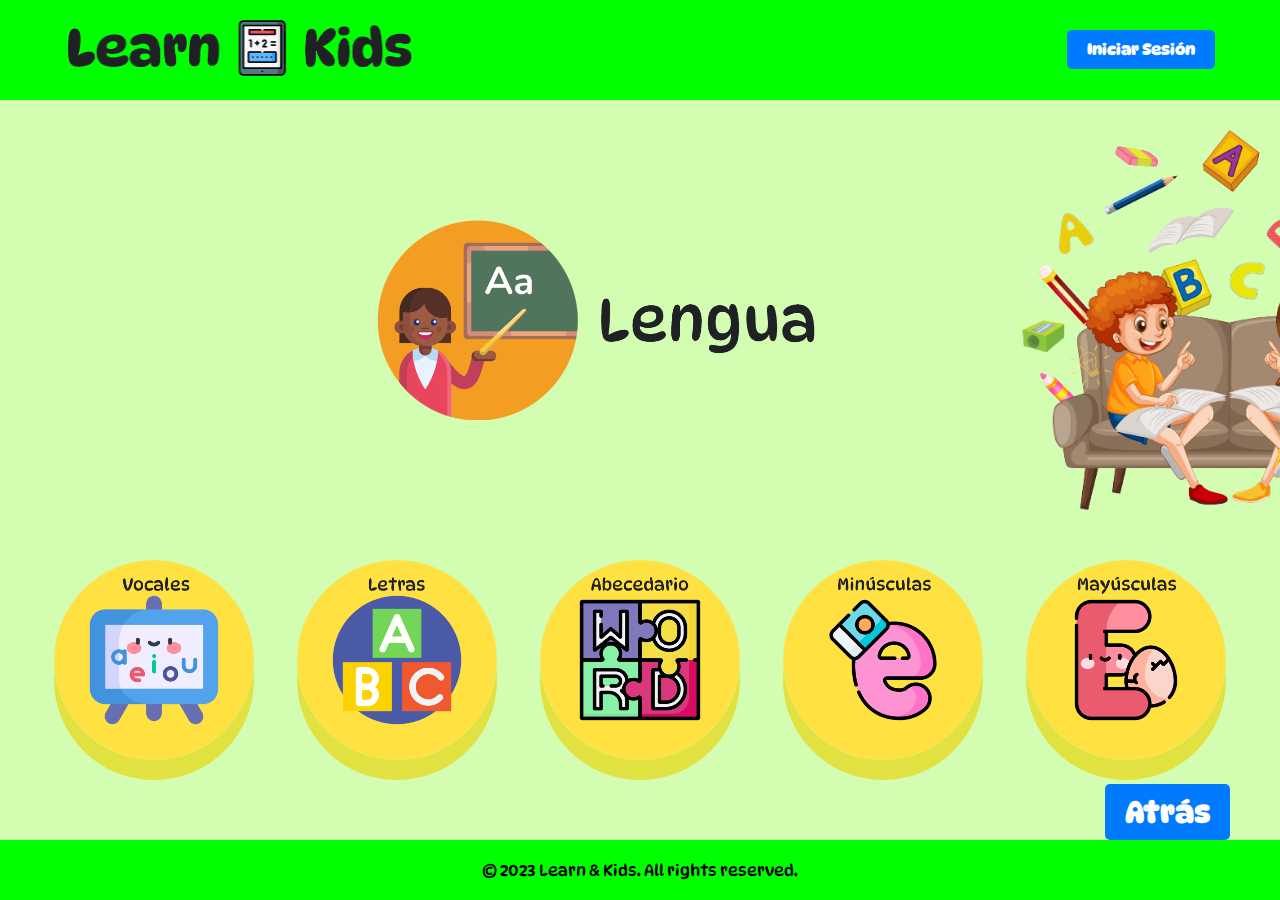
==== indexLengua.html @ 4221d2dc "web" ====
<!DOCTYPE html>
<html lang="en">
  <head>
    <meta charset="utf-8" />
    <link
      rel="apple-touch-icon"
      sizes="180x180"
      href="../favicon/apple-touch-icon.png"
    />
    <link
      rel="icon"
      type="image/png"
      sizes="32x32"
      href="../favicon/favicon-32x32.png"
    />
    <link
      rel="icon"
      type="image/png"
      sizes="16x16"
      href="../favicon/favicon-16x16.png"
    />
    <link rel="manifest" href="../favicon/site.webmanifest" />

    <title>Learn Kids</title>
    <meta charset="utf-8" />
    <meta
      name="viewport"
      content="width=device-width, user-scalable=no, minimum-scale=1.0, maximum-scale=1.0"
    />
    <link type="text/css" rel="stylesheet" href="index.css" />
  </head>
  <body>
    <header>
      <a href="index.html"><img src="images/logo.png"  alt="Logo"></a>
      <a class="button-session" href="#">Iniciar Sesión</a>
    </header>

    <div class="grid-container">
      <div>
        <img src="images/titLengua.png" alt="Big Image" class="big-image-izq">
      </div>
      <div>
        <img src="flaticon/bigLengua.png" alt="Big Image" class="big-image-der">
      </div>
    </div>

    <div class="image-container">
      <a href="vocales.html" class="button-image"><img src="images/vocales.png" alt="VOCALES"></a>
      <a href="page2.html" class="button-image"><img src="images/letras.png" alt="LETRAS"></a>
      <a href="indexLengua.html" class="button-image"><img src="images/abcde.png" alt="ABEDECEDARIO"></a>
      <a href="page4.html" class="button-image"><img src="images/minus.png" alt="MINÚSCULAS"></a>
      <a href="page5.html" class="button-image"><img src="images/mayus.png" alt="MAYÚSCULAS"></a>
    </div>

    <a class="button-back" href="index.html" ">Atrás</a>
    <footer>
      <p>&copy; 2023 Learn & Kids. All rights reserved.</p>
    </footer>
  </body>
</html>
---- index.css ----
@import url('https://fonts.googleapis.com/css2?family=DynaPuff:wght@400;500;600;700&display=swap');
* {
    font-family: 'DynaPuff', cursive;
  color: #000000;
  margin: 0;
  --headFootColor: rgb(0, 255, 1);
}

html, body {
    height: 100%;
    background-color: #d3fdb1;
  }

header {
  background-color: var(--headFootColor);
  color: white;
  display: flex;
  justify-content: space-between;
  align-items: center;
  padding: 15px;
}

/* Style the logo */
header img {
  height: auto;
  width: 350px;
  margin-left:50px;
}

footer {
    background-color: var(--headFootColor);
    color: white;
    display: flex;
    align-items: center;
    /* padding: 5px; */
    position: absolute;
    bottom: 0;
    width: 100%;
    height: 60px; /* adjust as needed */
    justify-content: center;
  }

/* Style the login link */
.button-session {
  background-color: #007bff;
  color: white;
  font-weight: bold;
  text-decoration: none;
  border-radius: 5px;
  padding: 10px 20px;
  transition: background-color 0.3s ease;
  margin-right: 50px;
}

.button-session:hover {
  background-color: #0062cc;
}

.button-back {
    font-size:30px;
    background-color: #007bff;
    color: white;
    font-weight: bold;
    text-decoration: none;
    border-radius: 5px;
    padding: 10px 20px;
    transition: background-color 0.3s ease;
    display: flex;
    align-items: center;
    /* padding: 5px; */
    position: absolute;
    margin-right:50px;
    right: 0;
  }
  
  .button-back:hover {
    background-color: #0062cc;
  }

.button-registration {
  background-color: #007bff;
  color: white;
  font-weight: bold;
  text-decoration: none;
  border-radius: 5px;
  padding: 10px 20px;
  transition: background-color 0.3s ease;
}

.button-registration:hover {
  background-color: #0062cc;
}

/* Center the container element */
.image-container {
  text-align: center;
  
}

/* Style the buttons */
.button-image {
  display: inline-block;
  border: none;
  /* background-color: #007bff; */
  color: white;
  font-weight: bold;
  text-decoration: none;
  text-align: center;
  margin: 20px ;
  /* margin: 10px; */
  border-radius: 50%;
  box-shadow:  0px 20px rgba(225, 225, 65, 1);
  /* box-sizing: content-box; */
  transition: box-shadow 0.4s ease-in-out, transform 0.4s ease-in-out; /* add a transition effect */
  cursor: pointer;
}

.button-image:hover {
  box-shadow: 10px 10px #0062cc;
  transform: translateY(-50px);
}

/* Style the images */
.image-container img {
  display: block;
  width: 200px;
  height: auto;
  margin: 0 auto;
  cursor: pointer;
}

/* Style the title and paragraph */
.title {
  font-size: 30px;
  font-weight: bold;
  margin-bottom: 10px;
  margin-top: 100px;
  margin-left: 50px;
  width:1000px;
}

.paragraph {
  font-size: 20px;
  margin-bottom: 10px;
  margin-left: 50px;
}

/* Style the big image */
.big-image {
  display: block;
  max-height: 400px ;
  margin: 0 auto;
  width: auto;
}

.big-image-der {
    display: block;
    /* max-width: 100%; */
    max-height: 400px ;
    margin: 0 auto;
    padding-right:200px;
    /* margin:100px; */
    width: auto;
  }

.big-image-izq {
    display: block;
    /* max-width: 100%; */
    padding-top:100px;
    padding-left:350px;
    max-height: 200px ;
    margin: 0 auto;
    /* margin:100px; */
    width: auto;
  }

/* Use a grid layout to position elements */
.grid-container {
  display: grid;
  grid-template-columns: 1fr 2fr;
  grid-gap: 20px;
  margin: 20px;
}

.vowelImg img{
  width: 200px;
}

.vowelImg {
  display: flex;
  flex-direction: row;
  align-items: center;
  justify-content: center;
  
}

.vowelImg img {
  width: 200px;
  height: 200px;
  padding: 20px;
  margin: 10px;
  background-color: #007bff;
  border-radius: 50%;
}

.vowelImg img:hover {
  background-color: rgb(0, 225, 228);
  transform: scale(1.1);
  cursor: pointer;
}
.vowelImg img:hover:not(:hover ~ .vowelImg img) {
  opacity: 1;
  cursor: pointer;
  
}
.vowelImg img:not(:hover) {
  opacity: 0.5;
  cursor: pointer;
  
}

.small-image-izq {
  max-height: 200px;
  margin-top: 30px;
  margin-right: 30px;
  width: auto;
}

.img-container {
  display: flex;
  flex-direction: row;
  align-items: center;
  justify-content: center;
  margin: 20px 0;
}

.result-container {
  display: flex;
  flex-direction: column;
  align-items: center;
  justify-content: center;
  margin: 20px 0;
  position: absolute;
}

.result-container img {
  max-height: 100px;
  margin-left: 910px;
}

label {
  font-size: 100px;
}

.img-container button {
  margin: 10px;
  padding: 20px;
  border-radius: 10px;
  font-size: 24px;
  font-weight: 100;
  background-color: #ea00ff;
  color: white;
  border: none;
  cursor: pointer;
  transition: background-color 0.3s;
  opacity: 1;
  margin-left: 50px;
}

.img-container button:hover {
  background-color: #cc0099;
}


.circle {
  margin: 40px;
  padding: 10px;
  width: 100px;
  height: 100px;
  line-height: 100px;
  border-radius: 50%;
  font-size: 20px;
  color: #fff;
  text-align: center;
  background: #0003b6
}
span{
  color: #fff;
  font-size: 40px;
}
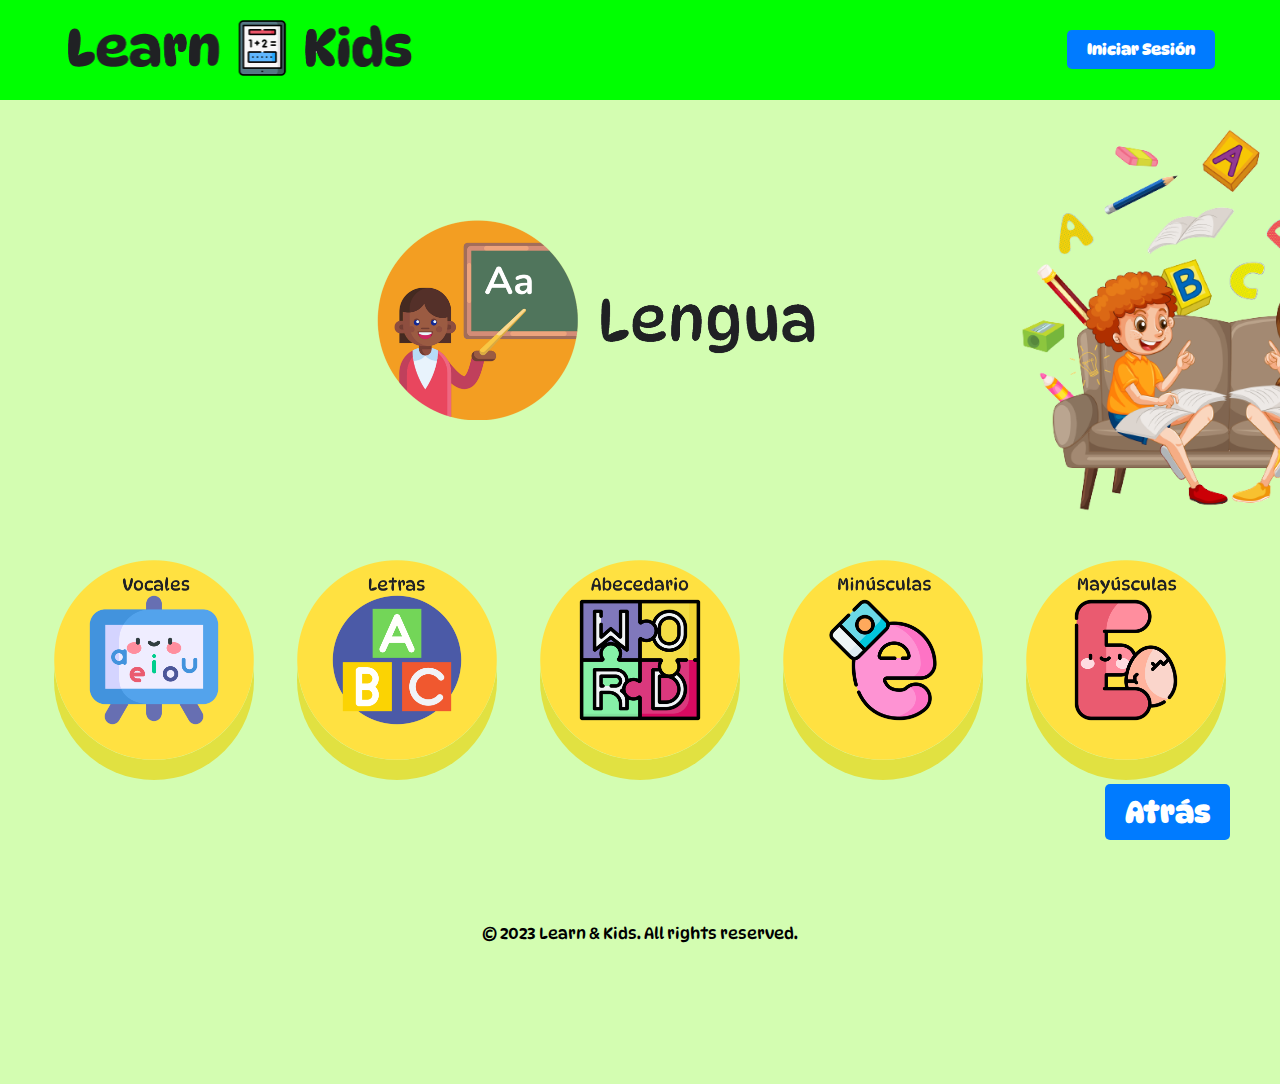
==== commit 2e541548: "changes" ====
--- a/indexLengua.html
+++ b/indexLengua.html
@@ -27,7 +27,7 @@
       name="viewport"
       content="width=device-width, user-scalable=no, minimum-scale=1.0, maximum-scale=1.0"
     />
-    <link type="text/css" rel="stylesheet" href="index.css" />
+    <link type="text/css" rel="stylesheet" href="indexML.css" />
   </head>
   <body>
     <header>
--- a/indexML.css
+++ b/indexML.css
@@ -0,0 +1,174 @@
+@import url('https://fonts.googleapis.com/css2?family=DynaPuff:wght@400;500;600;700&display=swap');
+* {
+    font-family: 'DynaPuff', cursive;
+    color: #000000;
+    margin: 0;
+    --headFootColor: rgb(0, 255, 1);
+    box-sizing: border-box;
+}
+
+html, body {
+    height: 100%;
+    background-color: #d3fdb1;
+}
+
+header {
+    background-color: var(--headFootColor);
+    color: white;
+    display: flex;
+    justify-content: space-between;
+    align-items: center;
+    padding: 15px;
+    flex-wrap: wrap;
+}
+
+header img {
+    height: auto;
+    width: 100%;
+    max-width: 350px;
+    margin-left: 50px;
+}
+
+footer {
+  color: white;
+  display: flex;
+  align-items: center;
+  width: 100%;
+  height: 300px; /* adjust as needed */
+  justify-content: center;
+}
+
+.button-session {
+    background-color: #007bff;
+    color: white;
+    font-weight: bold;
+    text-decoration: none;
+    border-radius: 5px;
+    padding: 10px 20px;
+    transition: background-color 0.3s ease;
+    margin-right: 50px;
+}
+
+.button-session:hover {
+    background-color: #0062cc;
+}
+
+.button-back {
+    font-size: 30px;
+    background-color: #007bff;
+    color: white;
+    font-weight: bold;
+    text-decoration: none;
+    border-radius: 5px;
+    padding: 10px 20px;
+    transition: background-color 0.3s ease;
+    display: flex;
+    align-items: center;
+    position: absolute;
+    margin-right: 50px;
+    right: 0;
+}
+
+.button-back:hover {
+    background-color: #0062cc;
+}
+
+.button-registration {
+    background-color: #007bff;
+    color: white;
+    font-weight: bold;
+    text-decoration: none;
+    border-radius: 5px;
+    padding: 10px 20px;
+    transition: background-color 0.3s ease;
+}
+
+.button-registration:hover {
+    background-color: #0062cc;
+}
+
+.image-container {
+    text-align: center;
+}
+
+.button-image {
+    display: inline-block;
+    border: none;
+    color: white;
+    font-weight: bold;
+    text-decoration: none;
+    text-align: center;
+    margin: 20px ;
+    border-radius: 50%;
+    box-shadow:  0px 20px rgba(225, 225, 65, 1);
+    transition: box-shadow 0.4s ease-in-out, transform 0.4s ease-in-out; /* add a transition effect */
+    cursor: pointer;
+}
+
+.button-image:hover {
+    box-shadow: 10px 10px #0062cc;
+    transform: translateY(-50px);
+}
+
+.image-container img {
+    display: block;
+    width: 100%;
+    max-width: 200px;
+    height: auto;
+    margin: 0 auto;
+    cursor: pointer;
+}
+
+.grid-container {
+  display: grid;
+  grid-template-columns: 1fr 2fr;
+  grid-gap: 20px;
+  margin: 20px;
+}
+
+.big-image-der {
+    display: block;
+    /* max-width: 100%; */
+    max-height: 400px ;
+    margin: 0 auto;
+    padding-right:200px;
+    /* margin:100px; */
+    width: auto;
+  }
+
+.big-image-izq {
+    display: block;
+    /* max-width: 100%; */
+    padding-top:100px;
+    padding-left:350px;
+    max-height: 300px ;
+    margin: 0 auto;
+    /* margin:100px; */
+    width: auto;
+  }
+
+@media screen and (max-width: 768px) {
+  .grid-container {
+    grid-template-columns: 1fr;
+  }
+
+  .big-image-izq {
+    padding-left: 0;
+  }
+
+  .big-image-der {
+    padding-right: 0;
+  }
+
+  header img {
+    margin-left: 20px;
+  }
+
+  .button-session {
+    margin-right: 20px;
+  }
+
+  .button-back {
+    margin-right: 20px;
+  }
+}
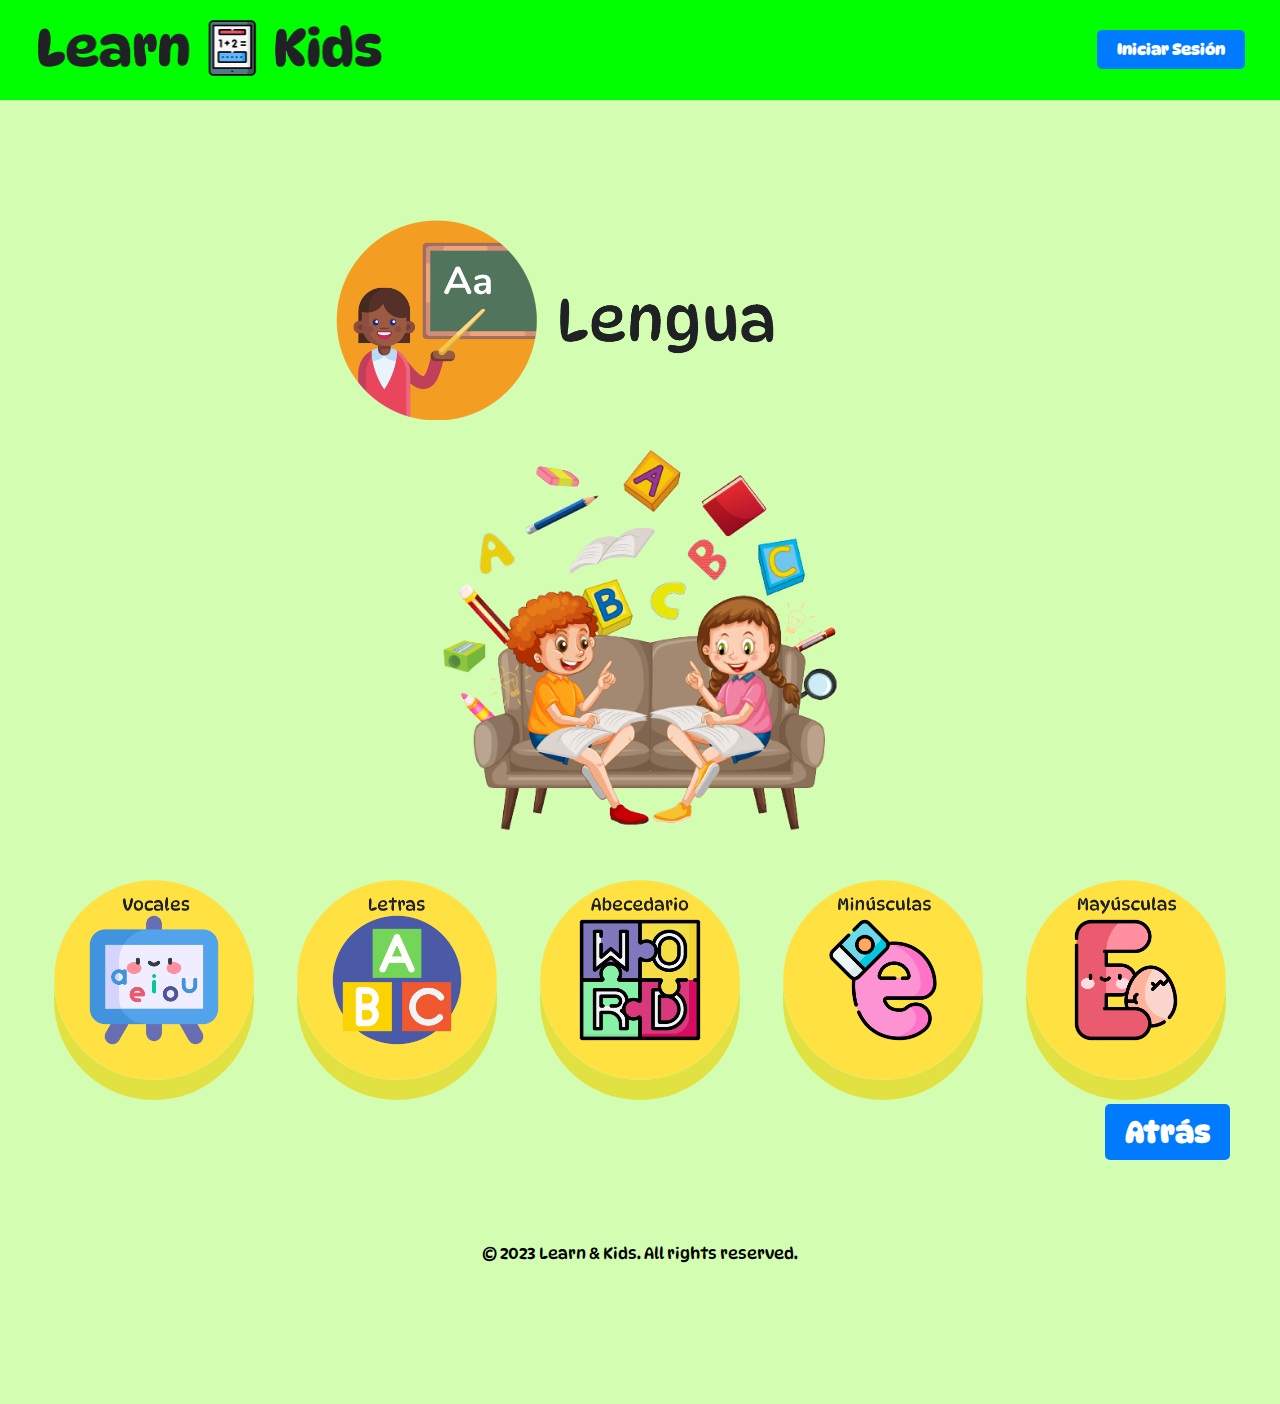
==== commit d2127852: "Arreglos general" ====
--- a/indexLengua.html
+++ b/indexLengua.html
@@ -46,10 +46,10 @@
 
     <div class="image-container">
       <a href="vocales.html" class="button-image"><img src="images/vocales.png" alt="VOCALES"></a>
-      <a href="page2.html" class="button-image"><img src="images/letras.png" alt="LETRAS"></a>
-      <a href="indexLengua.html" class="button-image"><img src="images/abcde.png" alt="ABEDECEDARIO"></a>
-      <a href="page4.html" class="button-image"><img src="images/minus.png" alt="MINÚSCULAS"></a>
-      <a href="page5.html" class="button-image"><img src="images/mayus.png" alt="MAYÚSCULAS"></a>
+      <a href="#" class="button-image"><img src="images/letras.png" alt="LETRAS"></a>
+      <a href="#" class="button-image"><img src="images/abcde.png" alt="ABEDECEDARIO"></a>
+      <a href="#" class="button-image"><img src="images/minus.png" alt="MINÚSCULAS"></a>
+      <a href="#" class="button-image"><img src="images/mayus.png" alt="MAYÚSCULAS"></a>
     </div>
 
     <a class="button-back" href="index.html" ">Atrás</a>
--- a/indexML.css
+++ b/indexML.css
@@ -10,6 +10,7 @@
 html, body {
     height: 100%;
     background-color: #d3fdb1;
+
 }
 
 header {
@@ -147,7 +148,7 @@
     width: auto;
   }
 
-@media screen and (max-width: 768px) {
+@media screen and (max-width: 1500px) {
   .grid-container {
     grid-template-columns: 1fr;
   }
@@ -168,7 +169,5 @@
     margin-right: 20px;
   }
 
-  .button-back {
-    margin-right: 20px;
-  }
 }
+
